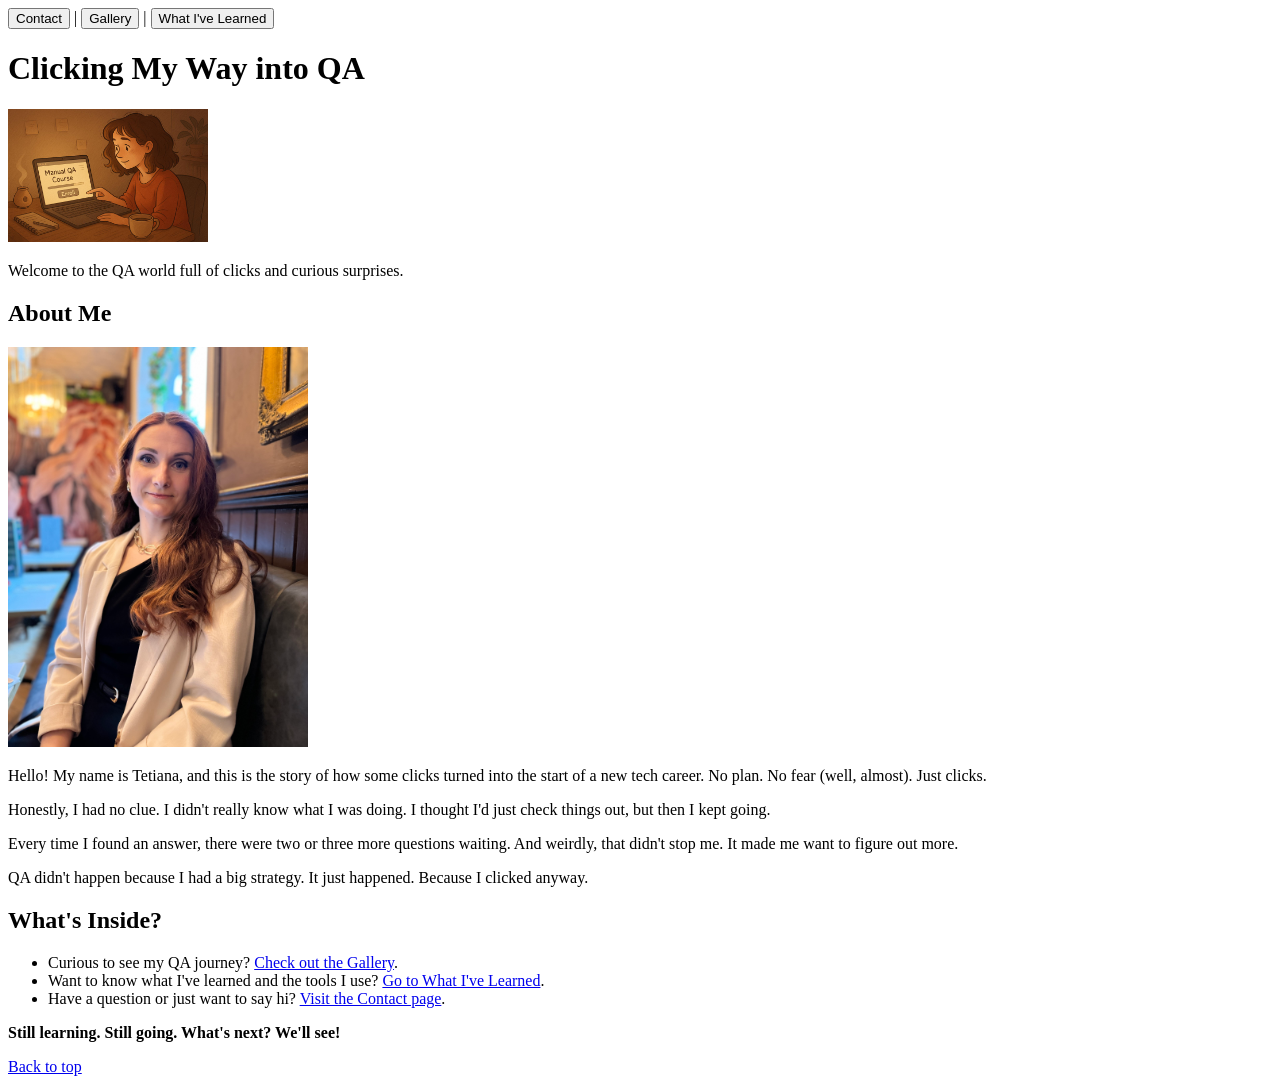
==== HTML/Index.html @ 8259558b "Add HTML homework project" ====
<!DOCTYPE html>
<html>
<head>
   <meta charset="UTF-8">
  <title>Clicking My Way</title>
</head>
<body>
    <a id="top"></a>
    <nav>
       <a href="pages/Contact.html"><button>Contact</button></a> |
       <a href="pages/Gallery.html"><button>Gallery</button></a> |
       <a href="pages/Learn.html>"><button>What I've Learned</button></a>
    </nav>
    <div>
       <h1>Clicking My Way into QA</h1>
       <img src="photo/Enroll.jpg" alt="The girl applies for QA course" width="200">
       <p>Welcome to the QA world full of clicks and curious surprises.</p>
    </div>
    <div>
       <h2>About Me</h2>
       <img src="photo/My photo.jpeg" alt="My Photo" width="300">
       <p>Hello! My name is Tetiana, and this is the story of how some clicks turned into the start of a new tech career. No plan. No fear (well, almost). Just clicks.</p>
       <p>Honestly, I had no clue. I didn't really know what I was doing. I thought I'd just check things out, but then I kept going.</p>
       <p>Every time I found an answer, there were two or three more questions waiting. And weirdly, that didn't stop me. It made me want to figure out more.</p>
       <p>QA didn't happen because I had a big strategy. It just happened. Because I clicked anyway.</p>
    </div>
    <div>
      <h2>What's Inside?</h2>
      <ul>
         <li>Curious to see my QA journey? <a href="pages/Gallery.html">Check out the Gallery</a>.</li>
         <li>Want to know what I've learned and the tools I use? <a href="pages/Learn.html">Go to What I've Learned</a>.</li>
         <li>Have a question or just want to say hi? <a href="pages/Contact.html">Visit the Contact page</a>.</li>
      </ul>
    </div>
    <footer>
      <strong>Still learning. Still going. What's next? We'll see!</strong>
      <p><a href="#top">Back to top</a></p>
    </footer>
</body>
</html>
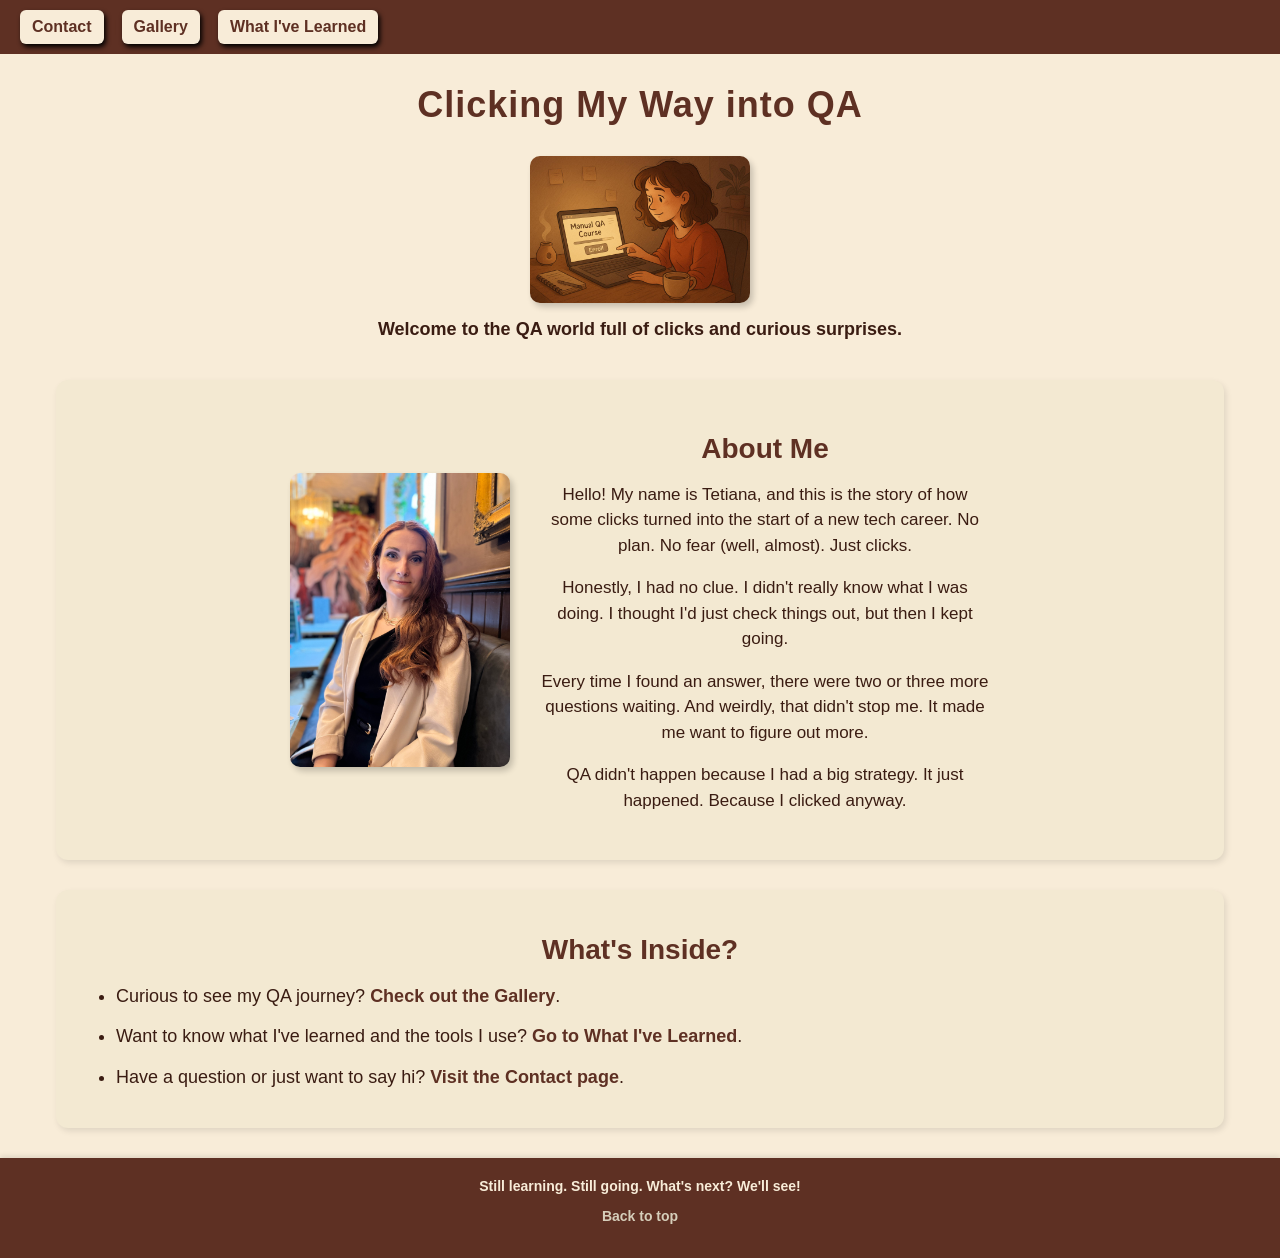
==== commit 8a072183: "Add CSS styles and updated HTML structure" ====
--- a/HTML/Index.html
+++ b/HTML/Index.html
@@ -1,30 +1,33 @@
 <!DOCTYPE html>
 <html>
 <head>
-   <meta charset="UTF-8">
+  <meta charset="UTF-8">
   <title>Clicking My Way</title>
+  <link rel="stylesheet" href="style.css">
 </head>
 <body>
     <a id="top"></a>
     <nav>
        <a href="pages/Contact.html"><button>Contact</button></a> |
        <a href="pages/Gallery.html"><button>Gallery</button></a> |
-       <a href="pages/Learn.html>"><button>What I've Learned</button></a>
+       <a href="pages/Learn.html"><button>What I've Learned</button></a>
     </nav>
-    <div>
+    <div class="welcome-block">
        <h1>Clicking My Way into QA</h1>
        <img src="photo/Enroll.jpg" alt="The girl applies for QA course" width="200">
        <p>Welcome to the QA world full of clicks and curious surprises.</p>
     </div>
-    <div>
-       <h2>About Me</h2>
+    <div class="about-me">
        <img src="photo/My photo.jpeg" alt="My Photo" width="300">
-       <p>Hello! My name is Tetiana, and this is the story of how some clicks turned into the start of a new tech career. No plan. No fear (well, almost). Just clicks.</p>
-       <p>Honestly, I had no clue. I didn't really know what I was doing. I thought I'd just check things out, but then I kept going.</p>
-       <p>Every time I found an answer, there were two or three more questions waiting. And weirdly, that didn't stop me. It made me want to figure out more.</p>
-       <p>QA didn't happen because I had a big strategy. It just happened. Because I clicked anyway.</p>
+       <div class="text">
+          <h2>About Me</h2>
+          <p>Hello! My name is Tetiana, and this is the story of how some clicks turned into the start of a new tech career. No plan. No fear (well, almost). Just clicks.</p>
+          <p>Honestly, I had no clue. I didn't really know what I was doing. I thought I'd just check things out, but then I kept going.</p>
+          <p>Every time I found an answer, there were two or three more questions waiting. And weirdly, that didn't stop me. It made me want to figure out more.</p>
+          <p>QA didn't happen because I had a big strategy. It just happened. Because I clicked anyway.</p>
+       </div>
     </div>
-    <div>
+    <div class="whats-inside">
       <h2>What's Inside?</h2>
       <ul>
          <li>Curious to see my QA journey? <a href="pages/Gallery.html">Check out the Gallery</a>.</li>
--- a/HTML/style.css
+++ b/HTML/style.css
@@ -0,0 +1,159 @@
+body {
+    background-color: #F8ECD8;
+    color: #5E3023;
+    font-family: Arial, sans-serif;
+    margin: 0;
+    padding: 0;
+}
+nav {
+    background-color: #5E3023;
+    padding: 10px 20px;
+}
+nav a button {
+    background-color: #F8ECD8;
+    color: #5E3023;
+    border: none;
+    padding: 8px 12px;
+    font-size: 16px;
+    margin-right: 5px;
+    border-radius: 6px;
+    cursor: pointer;
+    font-weight: bold;
+    box-shadow: 2px 3px 5px rgb(0, 0, 0.2);
+    transition: all 0.3s ease;
+}
+nav a button:hover{
+    background-color: #D6CEBA;
+    color: #3A1C12;
+    transition: all 0.3s ease;
+    box-shadow: 3px 4px 6px rgb(0, 0, 0.25);
+}
+h1 {
+    font-size: 36px;
+    color: #5E3023;
+    text-align: center;
+    margin-top: 30px;
+    margin-bottom: 20px;
+    letter-spacing: 1px;
+}
+.welcome-block {
+    text-align: center;
+    margin-top: 30px;
+    margin-bottom: 40px;
+}
+
+.welcome-block img {
+    width: 220px;
+    border-radius: 10px;
+    box-shadow: 3px 4px 6px rgba(0, 0, 0, 0.2);
+    margin-top: 10px;
+}
+.welcome-block p {
+    font-size: 18px;
+    font-weight: bold;
+    color: #3A1C12;
+    margin-top: 12px;
+}
+.about-me {
+    display: flex;
+    align-items: center;
+    justify-content: center;
+    gap: 30px;
+    flex-wrap: wrap;
+    background-color: #F3E9D2;
+    padding: 30px 40px;
+    margin: 30px auto;
+    width: 85%;
+    border-radius: 12px;
+    box-shadow: 2px 3px 6px rgba(0, 0, 0, 0.1);
+}
+.about-me img {
+    width: 220px;
+    border-radius: 10px;
+    box-shadow: 3px 4px 6px rgba(0, 0, 0, 0.2);
+}
+.about-me .text {
+    max-width: 450px;
+}
+.about-me h2 {
+    color: #5E3023;
+    font-size: 28px;
+    margin-bottom: 10px;
+    text-align: center;
+}
+.about-me p {
+    font-size: 17px;
+    line-height: 1.5;
+    color: #3A1C12;
+    text-align: center;
+}
+.whats-inside {
+    background-color: #F3E9D2;
+    margin: 30px auto;
+    padding: 20px 40px;
+    width: 85%;
+    border-radius: 12px;
+    box-shadow: 2px 3px 6px rgba(0, 0, 0, 0.1);
+    text-align: left;
+}
+.whats-inside h2 {
+    color: #5E3023;
+    font-size: 28px;
+    margin-bottom: 15px;
+    text-align: center;
+}
+.whats-inside ul {
+    list-style-type: disc;
+    padding-left: 20px;
+}
+.whats-inside li {
+    font-size: 18px;
+    line-height: 1.6;
+    margin-bottom: 12px;
+    color: #3A1C12;
+}
+.whats-inside a {
+    color: #5E3023;
+    font-weight: bold;
+    text-decoration: none;
+}
+.whats-inside a:hover {
+    text-decoration: underline;
+}
+footer {
+    background-color: #5E3023;
+    color: #F8ECD8;
+    text-align: center;
+    padding: 20px;
+    font-size: 14px;
+    margin-top: 30px;
+    box-shadow: 0 -2px 5px rgba(0, 0, 0, 0.1);
+}
+footer a {
+    color: #D6CEBA;
+    text-decoration: none;
+    font-weight: bold;
+}
+footer a:hover {
+    text-decoration: underline;
+}
+.contact {
+    background-color: #F3E9D2;
+    margin: 30px auto;
+    padding: 20px 40px;
+    width: 85%;
+    border-radius: 12px;
+    box-shadow: 2px 3px 6px rgba(0, 0, 0, 0.1);
+    text-align: left;
+}
+.contact h2 {
+    color: #5E3023;
+    font-size: 28px;
+    margin-bottom: 15px;
+    text-align: left;
+}
+.contact a {
+    color: #5E3023;
+    font-weight: bold;
+    text-decoration: underline;
+}
